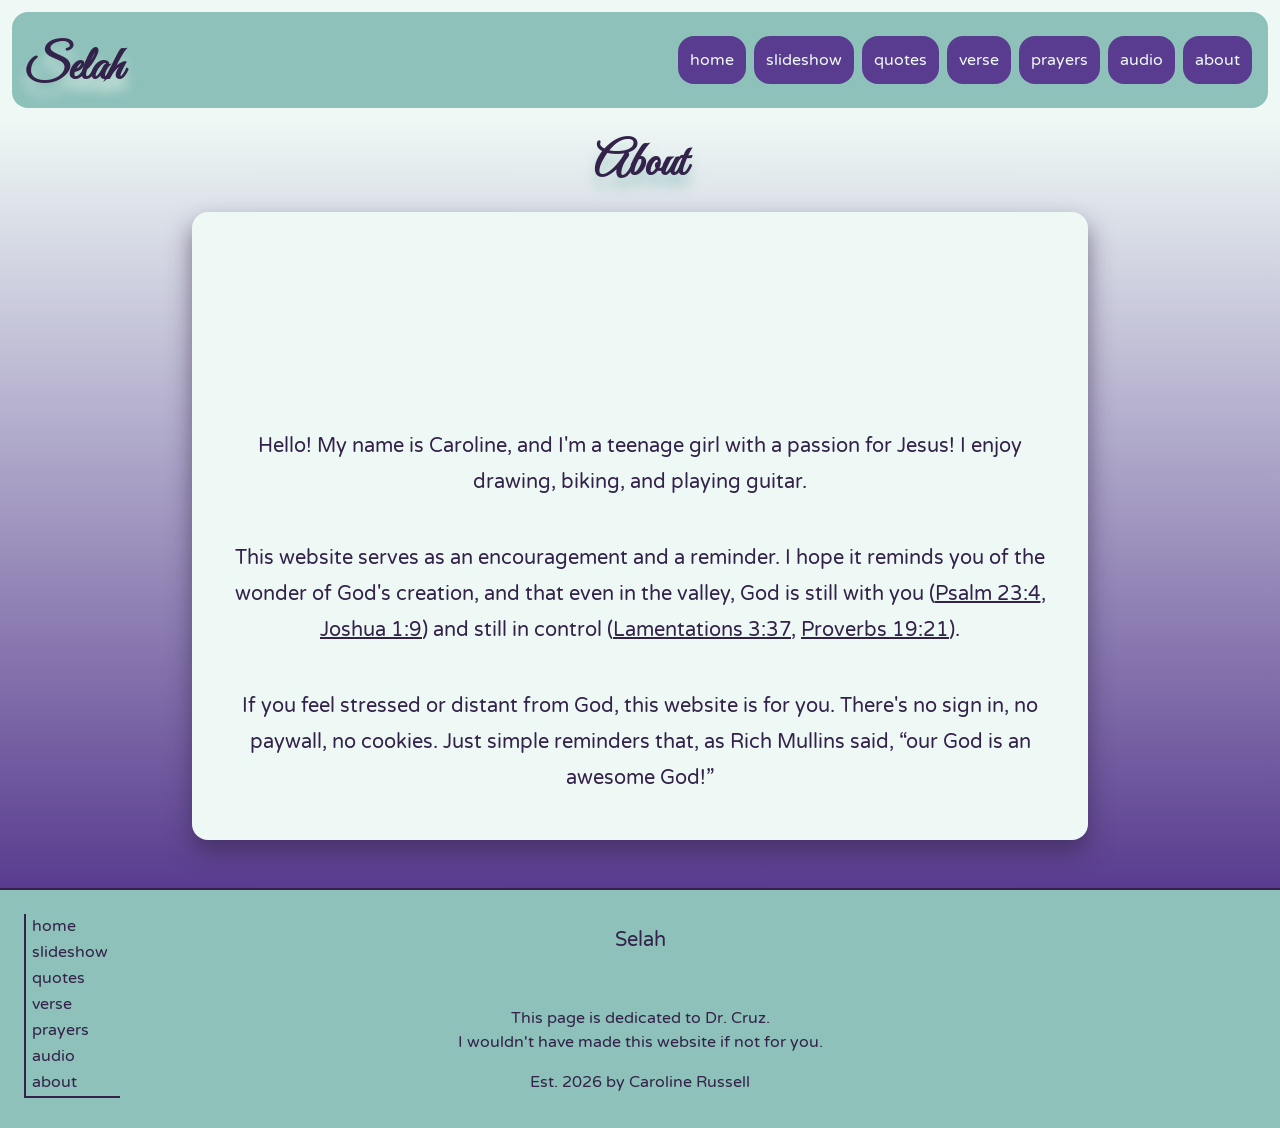
==== about.html @ d7c2c782 "Add files via upload Added the code files. Still have to do the images and audio - we'll see how eas" ====
<!doctype html>
<html lang="en">
  <meta charset="UTF-8" />
  <meta name="viewport" content="width=device-width, initial-scale=1.0" />
  <head>
    <title>Selah - about</title>
    <link rel="stylesheet" href="style.css" />
    <link rel="stylesheet" href="media_queries.css" />
    <link rel="icon" href="images/favicon_nocircle.png" type="image/x-icon" />

    <!-- For Google Fonts -->
    <!-- main font -->
    <link rel="preconnect" href="https://fonts.googleapis.com" />
    <link rel="preconnect" href="https://fonts.gstatic.com" crossorigin />
    <link
      href="https://fonts.googleapis.com/css2?family=Varela+Round&display=swap"
      rel="stylesheet"
    />
    <!-- heading font -->
    <link rel="preconnect" href="https://fonts.googleapis.com" />
    <link rel="preconnect" href="https://fonts.gstatic.com" crossorigin />
    <link
      href="https://fonts.googleapis.com/css2?family=Great+Vibes&display=swap"
      rel="stylesheet"
    />
  </head>
  <body>
    <header>
      <h1 class="topTitle">Selah</h1>

      <nav>
        <div class="menu_icon" id="menu_icon"></div>
        <div class="nav_links hidden" id="nav_links">
          <a href="index.html">home</a>
          <a href="slideshow.html">slideshow</a>
          <a href="quotes.html">quotes</a>
          <a href="verse.html">verse</a>
          <a href="prayers.html">prayers</a>
          <a href="audio.html">audio</a>
          <a href="about.html">about</a>
        </div>
      </nav>
    </header>
    <main class="gradient-bg">
      <h1>About</h1>
      <div class="shadow-box">
        <div class="about_img"></div>
        <h3>
          Hello! My name is Caroline, and I'm a teenage girl with a passion for
          Jesus! I enjoy drawing, biking, and playing guitar.
        </h3>
        <h3>
          This website serves as an encouragement and a reminder. I hope it
          reminds you of the wonder of God's creation, and that even in the
          valley, God is still with you (<a
            href="https://www.bible.com/bible/111/PSA.23.4"
            >Psalm 23:4</a
          >,
          <a class="h3a" href="https://www.bible.com/bible/111/JOS.1.9"
            >Joshua 1:9</a
          >) and still in control (<a
            class="h3a"
            href="https://www.bible.com/bible/111/LAM.3.37"
            >Lamentations 3:37</a
          >,
          <a class="h3a" href="https://www.bible.com/bible/111/PRO.19.21"
            >Proverbs 19:21</a
          >).
        </h3>
        <h3>
          If you feel stressed or distant from God, this website is for you.
          There's no sign in, no paywall, no cookies. Just simple reminders
          that, as Rich Mullins said, <q>our God is an awesome God!</q>
        </h3>
      </div>
    </main>

    <footer>
      <ul class="vertical_nav">
        <li><a href="index.html">home</a></li>
        <li><a href="slideshow.html">slideshow</a></li>
        <li><a href="quotes.html">quotes</a></li>
        <li><a href="verse.html">verse</a></li>
        <li><a href="prayers.html">prayers</a></li>
        <li><a href="audio.html">audio</a></li>
        <li><a href="about.html">about</a></li>
      </ul>
      <h3>Selah</h3>
      <p class="dedication">
        This page is dedicated to Dr. Cruz.<br />I wouldn't have made this
        website if not for you.
      </p>
      <p>Est. 2026 by Caroline Russell</p>
    </footer>
    <script type="text/javascript" src="script.js"></script>
  </body>
</html>
---- style.css ----
/*
COLORS:

#eef8f5 (bg)
#8ec1ba (header)
#593c8f (nav)
#332249 (text)

PADDING/MARGIN:
0.2rem 0.4rem 0.8rem 1.2rem 1.6rem 2.4rem 3.6rem 4.8rem

FONT SIZE: 
1.6rem 2rem 3.6rem 4.8rem

border-radius: 1.6rem;
box-shadow: 0px 1.2rem 1.2rem #33224994;
*/

/* REGULAR CSS */

html {
  font-size: 100%;
}

* {
  font-size: 1.6rem;
  line-height: 2.4rem;
  box-sizing: border-box;
}

header {
  padding: 1.2rem;
  margin: 1.2rem;
  background-color: #8ec1ba;
  display: flex;
  /* align-items: center; */
  justify-content: space-between;
  border-radius: 1.6rem;
}

body {
  font-family: "Varela Round", sans-serif;
  background-color: #eef8f5;
  color: #332249;
  margin: 0;
  display: grid;
  grid-template: 12rem 1fr auto / 100%;
  min-height: 100vh;
}

main {
  margin: 0 8px;
}

.slideshow_main {
  width: calc(100% - 16px);
}

h1 {
  font-family: "Great Vibes", cursive;
  font-size: 4.8rem;
  text-align: center;
  text-shadow: 0px 1.2rem 1.2rem #8ec1ba94;
  margin-bottom: 3.6rem;
}

h2 {
  font-family: "Great Vibes", cursive;
  font-size: 3.6rem;
  text-align: center;
  color: #8ec1ba;
  padding: 1.2rem;
  margin: auto;
  width: 60%;
  border-radius: 1.6rem;
  line-height: 4.8rem;
}

h3,
h3 *,
.verse-reflection ul li {
  font-size: 2rem;
  font-weight: normal;
  line-height: 3.6rem;
}

a {
  color: #332249;
}

nav {
  background-color: #593c8f;
  color: #eef8f5;
  text-decoration: none;
  margin: 0.4rem;
  border-radius: 1.6rem;
  transition: none 0.5s;

  display: flex;
  flex-direction: column;
  z-index: 99;
}

.menu_icon {
  z-index: 5;
  padding: 1.2rem;
  background-origin: content-box;
  box-sizing: content-box;
  width: 4rem;
  min-height: 4rem;
  height: auto;
  border-radius: 1.6rem;
  background-color: #593c8f;
  background-image: url(images/menu_icon_white.png);
  background-repeat: no-repeat;
  background-size: contain;
  background-position: center;
  transition: all 0.5s;
}

nav:hover {
  background-color: #eef8f5;
}

.menu_icon:hover {
  background-color: #eef8f5;
  background-image: url(images/menu_icon.png);
  cursor: pointer;
}

.hidden,
.hidden * {
  /* display: none; */
  opacity: 0;
  z-index: 0;
  pointer-events: none;
}

.nav_links {
  position: absolute;
  right: 2.4rem;
  top: 9rem;
  padding: 0.4rem;
  margin: 0;
  display: flex;
  flex-direction: column;
  border-radius: 1.6rem;
  background-color: #593c8f;
  z-index: 10;
}

nav a {
  /* display: none; */
  /* float: right; */
  background-color: #593c8f;
  color: #eef8f5;
  text-decoration: none;
  padding: 0.4rem;
  margin: 0;
  border-radius: 0;
  transition: all 0.5s;
}

nav a:first-child {
  border-radius: 1.2rem 1.2rem 0 0;
}

nav a:last-child {
  border-radius: 0 0 1.2rem 1.2rem;
}

nav a:hover {
  background-color: #eef8f5;
  color: #332249;
  transition: all 0.5s;
}

/*  */

dt,
summary {
  text-align: center;
  margin-top: 3.6rem;
  font-weight: bold;
  margin-bottom: 1.2rem;
}

dd,
details p {
  /* margin: 1.2rem 7.2rem; */
  width: 60%;
  margin: auto;
}

summary::marker {
  content: "→ ";
}

details[open] summary::marker {
  content: "↓ ";
}

footer {
  background-color: #8ec1ba;
  text-align: center;
  padding: 1.2rem;
  border-top: solid 0.2rem #332249;
  margin-top: 0;
  position: relative;
}

.shadow-box {
  text-align: center;
  display: flex;
  flex-direction: column;
  align-items: center;
  justify-content: center;
  max-width: 90%;
  margin: 0 auto;
}

.vertical_nav {
  list-style-type: none;
  text-align: center;
  padding: 4.8rem 0;
  margin: 0;
  display: static;
  border-bottom: solid #332249 0.2rem;
}

.vertical_nav li {
  margin-bottom: 0.2rem;
}

.vertical_nav a {
  font-size: 2.4rem;
  text-decoration: none;
  border-radius: 1.6rem;
  padding: 0.4rem 2.4rem;
  transition: all 0.5s;
  line-height: 3.6rem;
}

.vertical_nav a:hover {
  background-color: #eef8f5;
  border-radius: 1.6rem;
  transition: all 0.5s;
}

.dedication {
  margin-top: 4.8rem;
}

.gradient-bg {
  background-color: #eef8f5;
  margin: 0;
  padding-bottom: 2.4rem;
}

.topTitle {
  background-color: #8ec1ba;
  text-shadow: 0px 1.2rem 1.2rem #eef8f594;
  align-self: flex-start;
}

blockquote {
  padding: 2.4rem;
  padding-bottom: 0;
  border-radius: 1.6rem;
}

.quoteAuthor {
  font-weight: 600;
  font-style: italic;
  text-align: right;
  border-radius: 1.6rem 1.6rem 0 0;
  padding-right: 2.4rem;
}

.category {
  background-size: cover;
  border-radius: 1.6rem;
  max-height: 24rem;
  overflow-y: scroll;
  background-position: center;
  margin: 4.8rem 2.4rem;
}

.category h2 {
  text-align: center;
  color: #332249;
}

.category * {
  background-color: #eef8f5b4;
}

.img-19 {
  background-image: url(images/slideshow-images/19.jpg);
}

.img-45 {
  background-image: url(images/slideshow-images/45.jpg);
}

.img-78 {
  background-image: url(images/slideshow-images/78.jpg);
}

.img-90 {
  background-image: url(images/slideshow-images/90.jpg);
}

.img-92 {
  background-image: url(images/slideshow-images/92.jpg);
}

.spotify {
  background-color: #8ec1ba;
}

.play-music-h2 {
  margin-bottom: 3.6rem;
  max-width: 100%;
  min-width: 80%;
}

.flex {
  flex-direction: column;
  display: flex;
  justify-content: space-between;
  align-items: center;
  gap: 2.4rem;
  width: 100%;
}

.bg-audios {
  margin: 0;
  min-width: 20%;
  padding: 0;
}

.bg-audios li {
  /* font-size: 3rem; */
  font-style: italic;
  text-transform: lowercase;
  list-style: none;
  cursor: pointer;
  /* line-height: 4.8rem; */
  text-align: center;
}

.bg-audios li:hover {
  color: #593c8f;
  text-decoration: underline;
  text-decoration-thickness: 0.2rem;
}

audio {
  /* display: block; */
  padding: 1.6rem;
  border-radius: 1.6rem;
  background-color: #8ec1ba;
  transform: translateY(40%);
}

#dailyVersesWrapper {
  background-color: #8ec1ba;
  padding: 3.6rem;
  border-radius: 1.6rem;
  box-shadow: 0px 1.2rem 1.2rem #33224994;
  margin: 3.6rem;
}

.dailyVerses {
  font-size: 2.4rem;
}

.dailyVerses.bibleVerse a {
  font-size: 2.4rem;
  font-weight: bold;
}

.verse-reflection {
  margin: 3.6rem;
}

/* IMAGE */

.slideshow-image {
  width: 100%;
  height: 100vh;
  margin-bottom: 2.4rem;
  overflow-x: hidden;
  background-size: cover;
  cursor: none;
  border-radius: 1.6rem;
  box-shadow: 0px 1.2rem 1.2rem #33224994;
  background-image:
    url(images/slideshow-images/1.jpg),
    linear-gradient(to bottom, #eef8f5, #8ec1ba);
  background-position: center;
  background-color: #8ec1ba;
  z-index: 1;
}

.next_image {
  display: block;
  width: inherit;
  height: 100vh;
  overflow-x: hidden;
  background-size: cover;
  cursor: none;
  border-radius: 1.6rem;
  box-shadow: none;
  margin-bottom: 2.4rem;
  background-image: url(images/slideshow-images/1.jpg);
  background-position: center;
  transition: all 1s;
  transform: translateY(calc(-100% - 2.4rem + 1px));
  position: absolute;
}

/* about */

.about_img {
  background-image: url(images/about_pfp.jpg);
  background-size: contain;
  background-repeat: no-repeat;
  min-height: 16rem;
  min-width: 16rem;
  float: left;
  margin: 1.2rem 1.2rem 0 0;
  border-radius: 1.6rem;
}

.transcript {
  text-align: left;
  align-self: flex-start;
  margin-left: 20%;
}

table {
  border-radius: 1.6rem;
  background-color: #8ec1ba;
  background-image: linear-gradient(to right, #8ec1ba, #332249);
  border-collapse: seperate;
  border-spacing: 0.6rem;
}

table * {
  border-radius: 1.6rem;
  font-size: 1.2rem;
  text-align: left;
}

caption {
  text-align: center;
  font-weight: bold;
  caption-side: top;
}

th,
td {
  transition: 0.1s all ease-in;
  padding: 4px;
  background-color: #eef8f5;
  box-shadow: 0px 0.2rem 0.6rem #33224957;
}

th:hover,
td:hover {
  transform: translateY(-0.2rem);
  box-shadow: 0px 0.2rem 0.6rem #33224994;
}

form {
  width: 100%;
}

#prayerRequestBox,
#requestersName {
  border-radius: 1.6rem;
  box-shadow: 0px 1.2rem 1.2rem #3322492c;
  width: 100%;
  margin: 0.8rem auto;
  padding: 0.6rem;
  display: block;
  font-family: "Varela Round", sans-serif;
  border: solid #332249 0.2rem;
}

#requestersName {
  margin: 0.8rem auto 1.6rem auto;
  width: 60%;
}

#prayerRequestSubmit {
  background-color: #593c8f;
  color: #eef8f5;
  border: none;
  border-radius: 1.6rem;
  box-shadow: 0px 1.2rem 1.2rem #33224994;
  padding: 0.6rem;
  width: 60%;
  margin-top: 1.2rem;
  transform: translateY(-0.4rem);
  transition: all 0.5s;
}

#prayerRequestSubmit:hover {
  box-shadow: 0px 0.6rem 1.2rem #33224994;
  transform: translateY(0);
  background-color: #eef8f5;
  color: #332249;
}
---- media_queries.css ----
/* MEDIA QUERIES */

@media only screen and (min-width: 660px) {
  html {
    font-size: 80%;
  }
}

@media only screen and (min-width: 800px) {
  body {
    grid-template: 12rem 1fr 24rem / 100%;
  }

  .flex {
    flex-direction: row;
    align-items: flex-start;
    gap: 0;
  }

  .bg-audios {
    width: 80%;
    padding-left: 3.6rem;
  }

  .bg-audios li {
    list-style: outside url(images/music_note_icon.png);
    text-align: left;
  }

  .gradient-bg {
    background-image: linear-gradient(to bottom, #eef8f5, #593c8f);
  }

  .shadow-box {
    background-color: #eef8f5;
    border-radius: 1.6rem;
    box-shadow: 0px 1.2rem 2.4rem #33224994;
    padding: 2.4rem;
    margin: 2.4rem auto;
    max-width: 90%;
  }

  .vertical_nav {
    list-style-type: none;
    text-align: left;
    position: absolute;
    left: 2.4rem;
    top: 2.4rem;
    padding: 0;
    margin: 0;
    display: inline-block;
    border-left: solid #332249 0.2rem;
  }

  .vertical_nav a {
    border-radius: 0 1.6rem 1.6rem 0;
    padding: 0.2rem 1.2rem 0.2rem 0.6rem;
    font-size: 1.6rem;
    line-height: 2.4rem;
  }

  .vertical_nav a:hover {
    border-radius: 0 1.6rem 1.6rem 0;
    line-height: 2.4rem;
  }
}

@media only screen and (min-width: 992px) {
  .shadow-box {
    max-width: 80%;
  }

  nav {
    background-color: #593c8f00;
    color: #eef8f5;
    text-decoration: none;
    padding: 0;
    margin: 0;
    border-radius: 1.6rem;
    transition: none 0.5s;
    display: inline;
    align-self: center;
  }

  nav:hover {
    background-color: #eef8f500;
  }

  nav a:first-child {
    border-radius: 1.6rem;
  }

  nav a:last-child {
    border-radius: 1.6rem;
  }

  .menu_icon {
    min-width: 4.8rem;
    min-height: 4.8rem;
    height: auto;
    background-color: #593c8f;
    background-image: url(images/menu_icon_white.png);
    background-repeat: none;
    background-size: contain;
    display: none;
  }

  .nav_links {
    position: static;
    display: flex;
    flex-direction: row;
    border-radius: 1.6rem;
    justify-content: space-between;
    background-color: #593c8f00;
    padding: 0;
    margin: 0;
    z-index: 0;
    pointer-events: none;
  }

  .nav_links,
  .nav_links a {
    opacity: 1;
  }

  .nav_links a {
    pointer-events: all;
    z-index: 10000;
    display: inline;
    float: none;
    background-color: #593c8f;
    color: #eef8f5;
    text-decoration: none;
    padding: 1.2rem;
    margin: 0.4rem;
    border-radius: 1.6rem;
    transition: all 0.5s;
  }
  /* 
  nav a:first-child {
    margin-top: 0.4rem;
  } */

  .nav_links a:hover {
    background-color: #eef8f5;
    color: #332249;
    transition: all 0.5s;
    cursor: pointer;
  }
}

@media only screen and (min-width: 1200px) {
  html {
    font-size: 62.5%;
  }

  .shadow-box {
    max-width: 70%;
  }

  .category {
    margin: 2.4rem;
  }
}

@media only screen and (min-width: 1600px) {
  .shadow-box {
    max-width: 60%;
  }
}
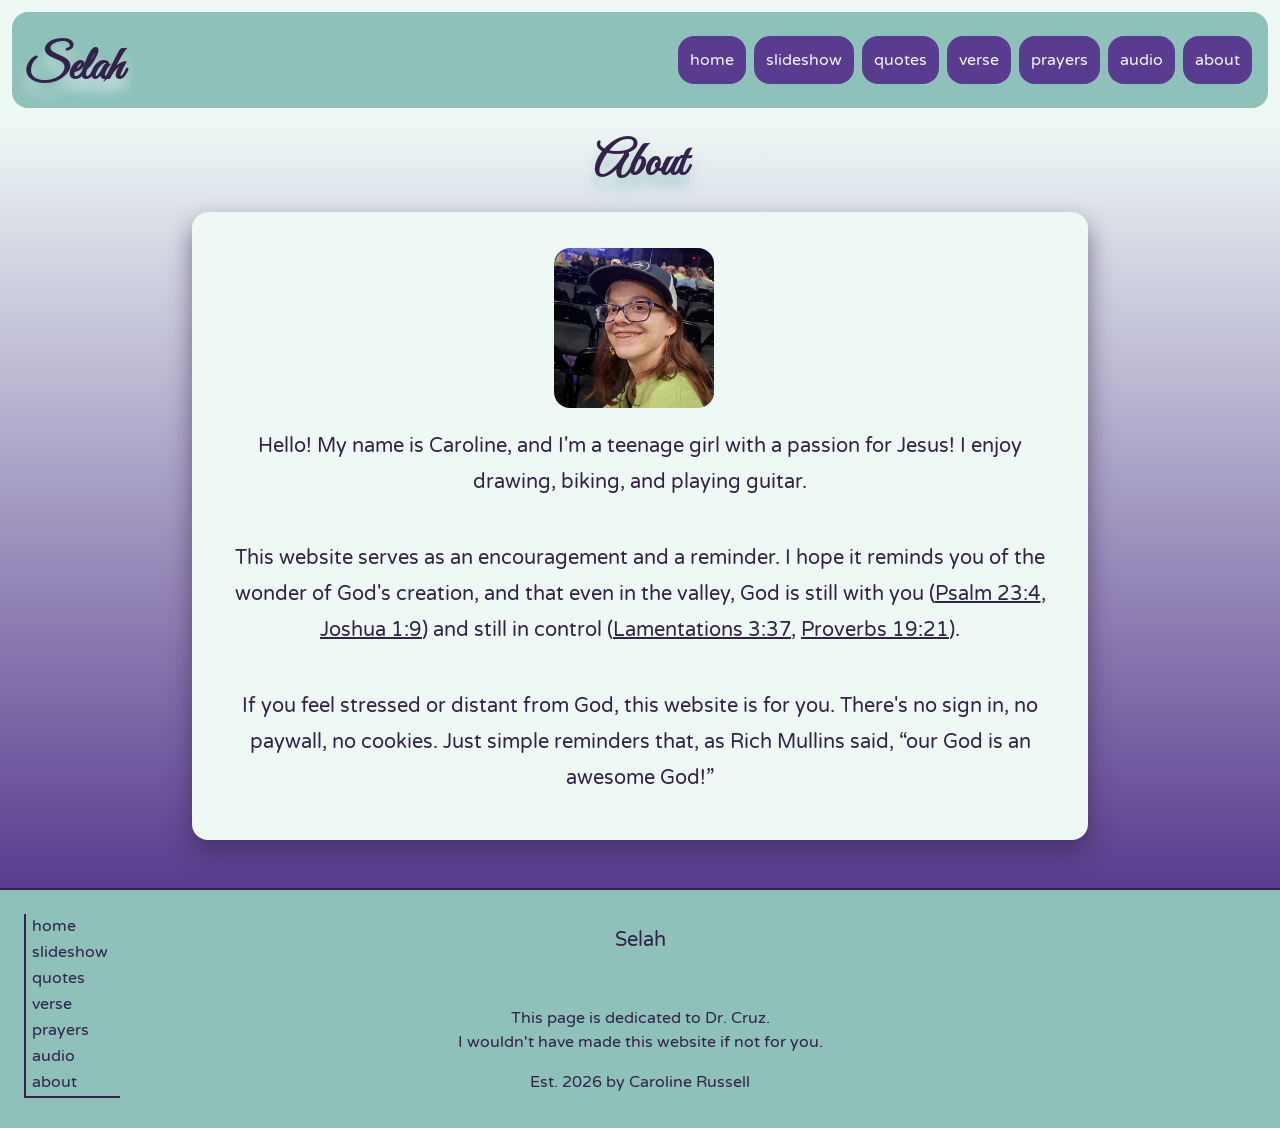
==== commit 056dab7f: "add ? to favicon link" ====
--- a/about.html
+++ b/about.html
@@ -6,7 +6,7 @@
     <title>Selah - about</title>
     <link rel="stylesheet" href="style.css" />
     <link rel="stylesheet" href="media_queries.css" />
-    <link rel="icon" href="images/favicon_nocircle.png" type="image/x-icon" />
+    <link rel="icon" href="images/favicon_nocircle.png?" type="image/x-icon" />
 
     <!-- For Google Fonts -->
     <!-- main font -->
